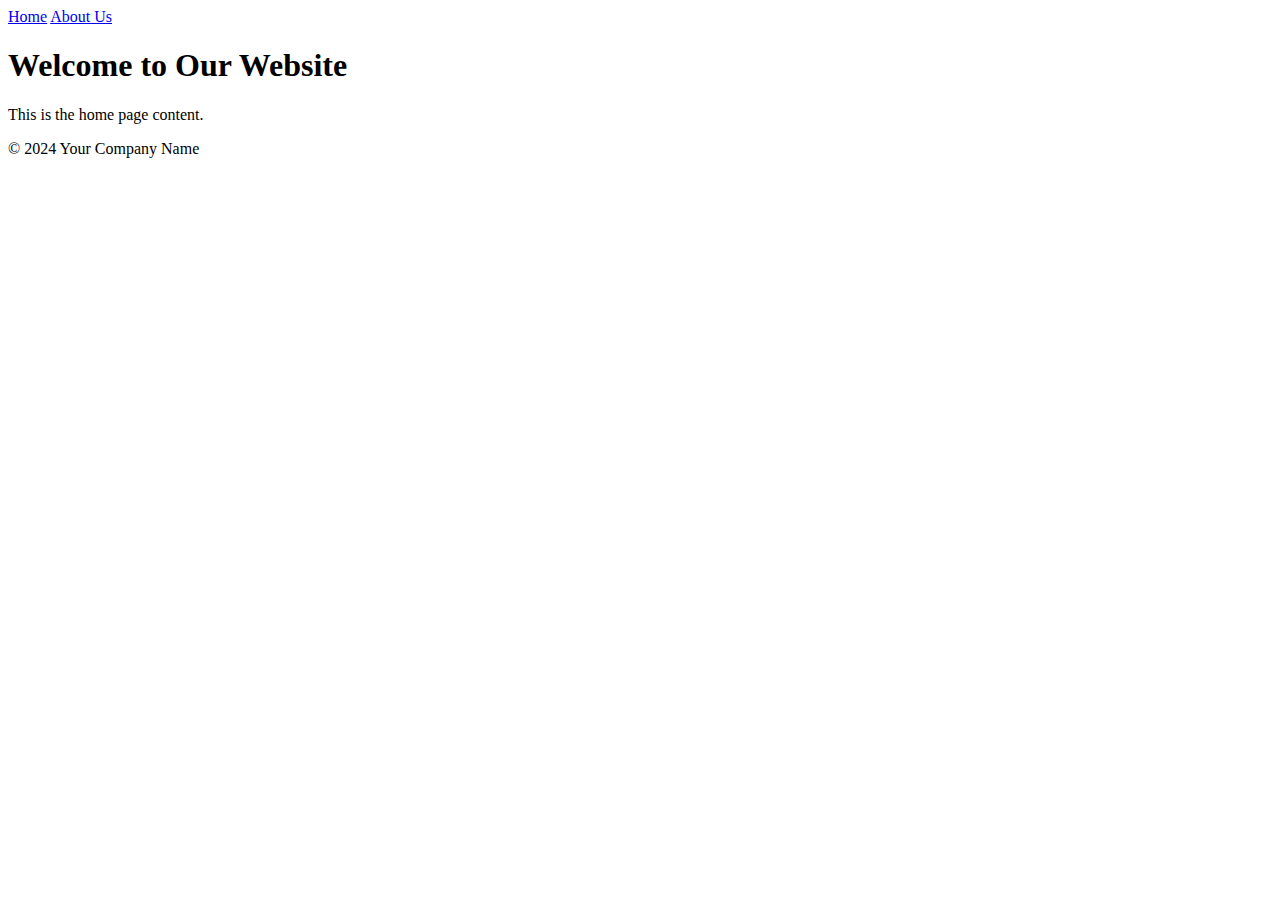
==== index.html @ bf9d382c "created style about and index page" ====
<!DOCTYPE html>
<html lang="en">
<head>
    <meta charset="UTF-8">
    <meta name="viewport" content="width=device-width, initial-scale=1.0">
    <title>Home - Your Website</title>
    <link rel="stylesheet" href="styles.css">
</head>
<body>
    <div class="container">
        <nav>
            <a href="index.html">Home</a>
            <a href="about_us.html">About Us</a>
        </nav>
        <main>
            <h1>Welcome to Our Website</h1>
            <p>This is the home page content.</p>
        </main>
        <footer>
            <p>&copy; 2024 Your Company Name</p>
        </footer>
    </div>
</body>
</html>
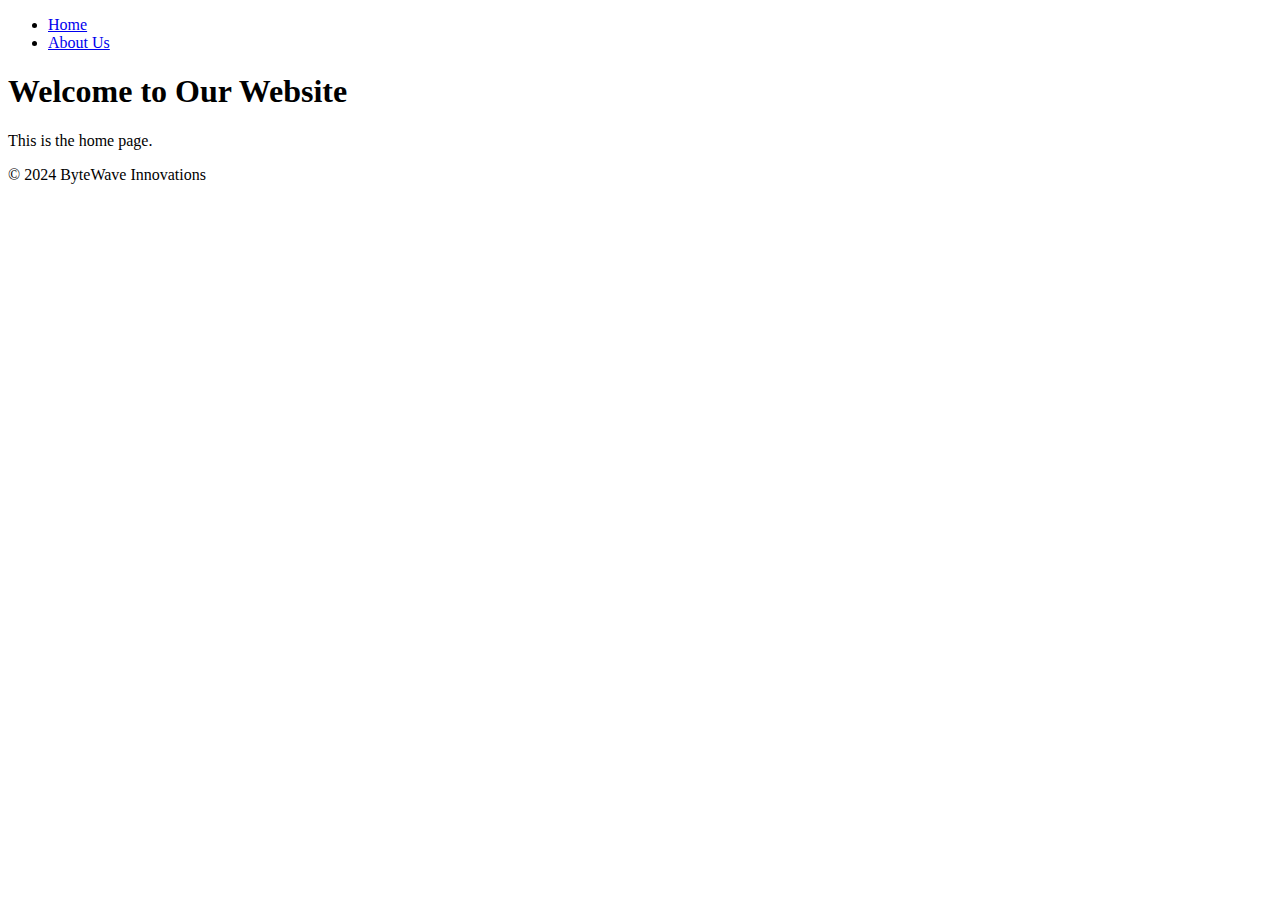
==== commit 869d97c5: "changes" ====
--- a/index.html
+++ b/index.html
@@ -4,21 +4,23 @@
     <meta charset="UTF-8">
     <meta name="viewport" content="width=device-width, initial-scale=1.0">
     <title>Home - Your Website</title>
-    <link rel="stylesheet" href="styles.css">
+    <link rel="stylesheet" href="styles/site.css">
 </head>
 <body>
     <div class="container">
         <nav>
-            <a href="index.html">Home</a>
-            <a href="about_us.html">About Us</a>
+            <ul>
+                <li><a href="index.html">Home</a></li>
+                <li><a href="about_us.html">About Us</a></li>
+            </ul>
         </nav>
         <main>
             <h1>Welcome to Our Website</h1>
-            <p>This is the home page content.</p>
+            <p>This is the home page.</p>
         </main>
         <footer>
-            <p>&copy; 2024 Your Company Name</p>
+            <p>&copy; 2024 ByteWave Innovations</p>
         </footer>
     </div>
 </body>
-</html>+</html>
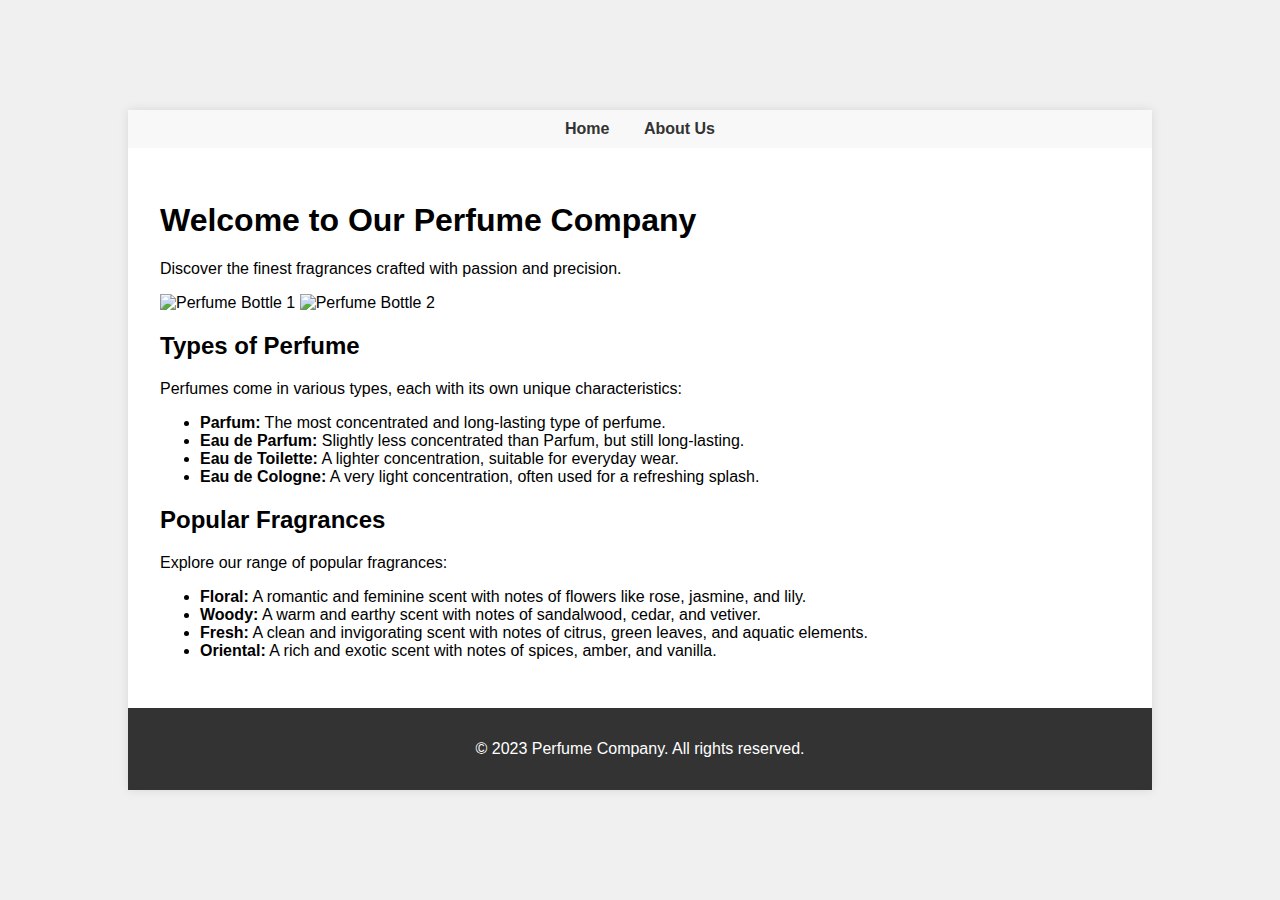
==== commit d0d6a3ca: "Addded more styles" ====
--- a/index.html
+++ b/index.html
@@ -3,23 +3,44 @@
 <head>
     <meta charset="UTF-8">
     <meta name="viewport" content="width=device-width, initial-scale=1.0">
-    <title>Home - Your Website</title>
+    <title>Home - Perfume Company</title>
     <link rel="stylesheet" href="styles/site.css">
 </head>
 <body>
     <div class="container">
         <nav>
-            <ul>
-                <li><a href="index.html">Home</a></li>
-                <li><a href="about_us.html">About Us</a></li>
-            </ul>
+            <a href="index.html">Home</a>
+            <a href="about_us.html">About Us</a>
         </nav>
         <main>
-            <h1>Welcome to Our Website</h1>
-            <p>This is the home page.</p>
+            <h1>Welcome to Our Perfume Company</h1>
+            <p>Discover the finest fragrances crafted with passion and precision.</p>
+            <img src="images/perfume1.jpg" alt="Perfume Bottle 1">
+            <img src="images/perfume2.jpg" alt="Perfume Bottle 2">
+            <!-- Add more images and other content as per the accompanying document -->
+            <section>
+                <h2>Types of Perfume</h2>
+                <p>Perfumes come in various types, each with its own unique characteristics:</p>
+                <ul>
+                    <li><strong>Parfum:</strong> The most concentrated and long-lasting type of perfume.</li>
+                    <li><strong>Eau de Parfum:</strong> Slightly less concentrated than Parfum, but still long-lasting.</li>
+                    <li><strong>Eau de Toilette:</strong> A lighter concentration, suitable for everyday wear.</li>
+                    <li><strong>Eau de Cologne:</strong> A very light concentration, often used for a refreshing splash.</li>
+                </ul>
+            </section>
+            <section>
+                <h2>Popular Fragrances</h2>
+                <p>Explore our range of popular fragrances:</p>
+                <ul>
+                    <li><strong>Floral:</strong> A romantic and feminine scent with notes of flowers like rose, jasmine, and lily.</li>
+                    <li><strong>Woody:</strong> A warm and earthy scent with notes of sandalwood, cedar, and vetiver.</li>
+                    <li><strong>Fresh:</strong> A clean and invigorating scent with notes of citrus, green leaves, and aquatic elements.</li>
+                    <li><strong>Oriental:</strong> A rich and exotic scent with notes of spices, amber, and vanilla.</li>
+                </ul>
+            </section>
         </main>
         <footer>
-            <p>&copy; 2024 ByteWave Innovations</p>
+            <p>&copy; 2023 Perfume Company. All rights reserved.</p>
         </footer>
     </div>
 </body>
--- a/styles/site.css
+++ b/styles/site.css
@@ -0,0 +1,67 @@
+body {
+    font-family: Arial, sans-serif;
+    margin: 0;
+    padding: 0;
+    display: flex;
+    justify-content: center;
+    align-items: center;
+    height: 100vh;
+    background-color: #f0f0f0;
+}
+title{
+    text-align: left;
+    font-size: 2em;
+    color: #d30f0f;
+    margin: 0;
+    padding: 5em;
+}
+.container {
+    width: 80%;
+    background-color: #fff;
+    box-shadow: 0 0 10px rgba(0, 0, 0, 0.1);
+}
+
+nav {
+    background-color: #f8f8f8;
+    padding: 10px;
+    text-align: center;
+}
+
+nav ul {
+    list-style: none;
+    padding: 0;
+    margin: 0;
+    display: flex;
+    justify-content: space-around;
+}
+
+nav ul li {
+    margin: 0;
+}
+
+nav ul li a {
+    color: #fff;
+    text-decoration: none;
+}
+
+nav a {
+    margin: 0 15px;
+    text-decoration: none;
+    color: #333;
+    font-weight: bold;
+}
+
+nav a:hover {
+    color: #007BFF;
+}
+
+main {
+    padding: 2em;
+}
+
+footer {
+    background-color: #333;
+    color: #fff;
+    text-align: center;
+    padding: 1em;
+}
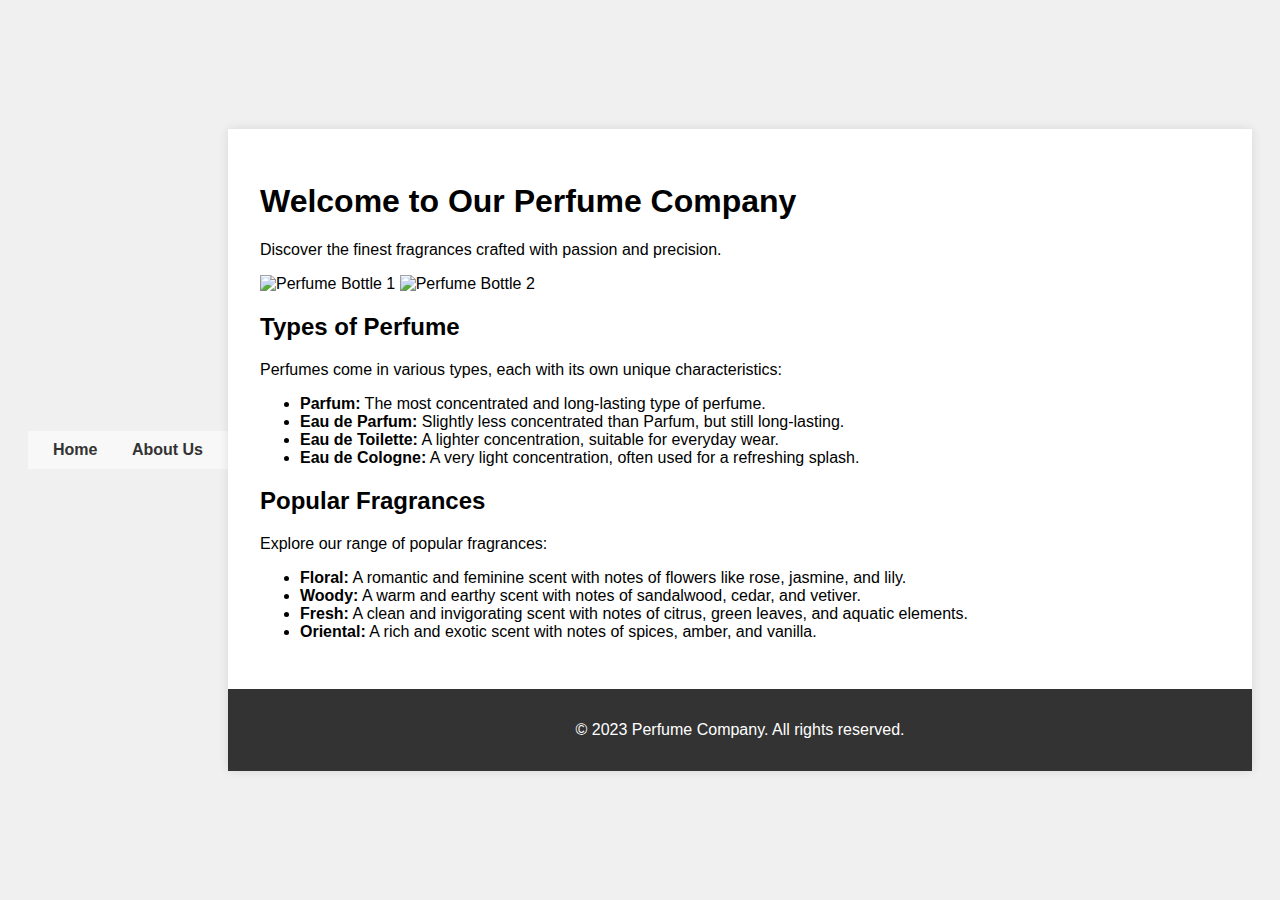
==== commit 9d802b26: "styles" ====
--- a/index.html
+++ b/index.html
@@ -4,14 +4,15 @@
     <meta charset="UTF-8">
     <meta name="viewport" content="width=device-width, initial-scale=1.0">
     <title>Home - Perfume Company</title>
+    <nav>
+        <a href="index.html">Home</a>
+        <a href="about_us.html">About Us</a>
+    </nav>
     <link rel="stylesheet" href="styles/site.css">
 </head>
 <body>
     <div class="container">
-        <nav>
-            <a href="index.html">Home</a>
-            <a href="about_us.html">About Us</a>
-        </nav>
+        
         <main>
             <h1>Welcome to Our Perfume Company</h1>
             <p>Discover the finest fragrances crafted with passion and precision.</p>
--- a/styles/site.css
+++ b/styles/site.css
@@ -8,14 +8,10 @@
     height: 100vh;
     background-color: #f0f0f0;
 }
-title{
-    text-align: left;
-    font-size: 2em;
-    color: #d30f0f;
-    margin: 0;
-    padding: 5em;
-}
-.container {
+
+
+.container 
+{
     width: 80%;
     background-color: #fff;
     box-shadow: 0 0 10px rgba(0, 0, 0, 0.1);
@@ -32,7 +28,7 @@
     padding: 0;
     margin: 0;
     display: flex;
-    justify-content: space-around;
+    justify-content: flex-start; /* Changed from space-around to flex-start */
 }
 
 nav ul li {
@@ -64,4 +60,4 @@
     color: #fff;
     text-align: center;
     padding: 1em;
-}
+}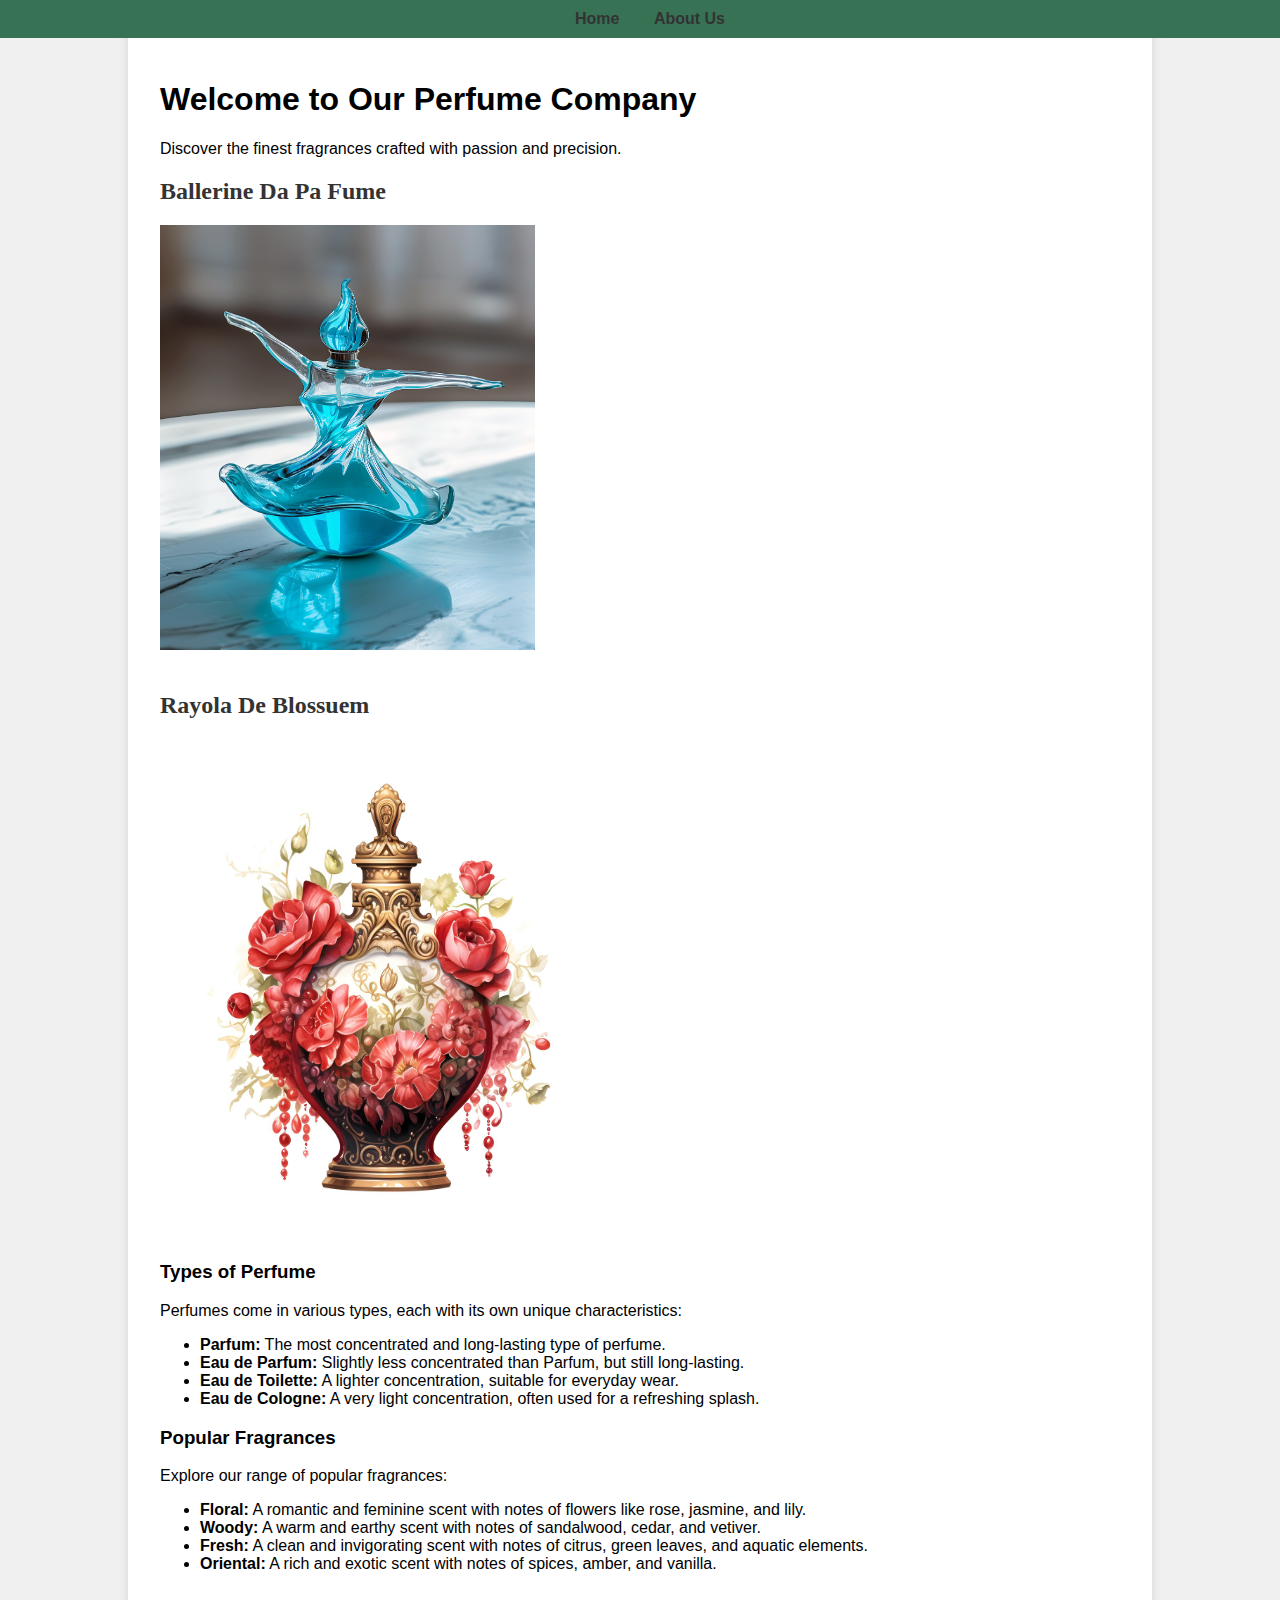
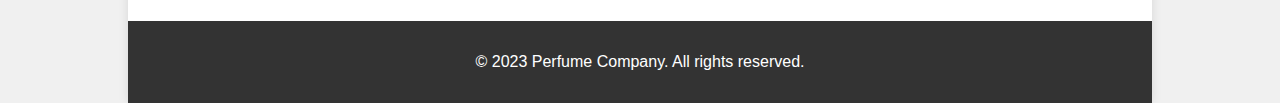
==== commit 623884c2: "almost complete" ====
--- a/index.html
+++ b/index.html
@@ -4,23 +4,27 @@
     <meta charset="UTF-8">
     <meta name="viewport" content="width=device-width, initial-scale=1.0">
     <title>Home - Perfume Company</title>
+    <link rel="stylesheet" href="styles/site.css">
+</head>
+<body>
     <nav>
         <a href="index.html">Home</a>
         <a href="about_us.html">About Us</a>
     </nav>
-    <link rel="stylesheet" href="styles/site.css">
-</head>
-<body>
     <div class="container">
-        
         <main>
             <h1>Welcome to Our Perfume Company</h1>
             <p>Discover the finest fragrances crafted with passion and precision.</p>
-            <img src="images/perfume1.jpg" alt="Perfume Bottle 1">
-            <img src="images/perfume2.jpg" alt="Perfume Bottle 2">
+            <h2><strong>Ballerine Da Pa Fume</strong></h2>
+            <img src="images/perfume1.jpg" height="425vh" width="375vh" imgalt="Genie Da pa Fume">
+            <br>
+            <br>
+            <h2><strong>Rayola De Blossuem</strong></h2>
+            <img src="images/rayola de blossuem.jpg" height="500" width="450" alt="Rayola De Blossuem">
+            
             <!-- Add more images and other content as per the accompanying document -->
             <section>
-                <h2>Types of Perfume</h2>
+                <h3>Types of Perfume</h3>
                 <p>Perfumes come in various types, each with its own unique characteristics:</p>
                 <ul>
                     <li><strong>Parfum:</strong> The most concentrated and long-lasting type of perfume.</li>
@@ -30,7 +34,7 @@
                 </ul>
             </section>
             <section>
-                <h2>Popular Fragrances</h2>
+                <h3>Popular Fragrances</h3>
                 <p>Explore our range of popular fragrances:</p>
                 <ul>
                     <li><strong>Floral:</strong> A romantic and feminine scent with notes of flowers like rose, jasmine, and lily.</li>
--- a/styles/site.css
+++ b/styles/site.css
@@ -1,26 +1,34 @@
 body {
-    font-family: Arial, sans-serif;
+    font-family: 'Franklin Gothic Medium', 'Arial Narrow', Arial, sans-serif;
     margin: 0;
     padding: 0;
     display: flex;
-    justify-content: center;
+    flex-direction: column; /* Change to column direction */
+    justify-content: flex-start; /* Align content to the top */
     align-items: center;
-    height: 100vh;
     background-color: #f0f0f0;
 }
+h2 {
+    color: #333;
+    font-family: Georgia, 'Times New Roman', Times, serif;
+}
 
-
-.container 
-{
+.container {
     width: 80%;
     background-color: #fff;
     box-shadow: 0 0 10px rgba(0, 0, 0, 0.1);
 }
 
 nav {
-    background-color: #f8f8f8;
+    background-color: #377255;
+    color: #333;
     padding: 10px;
     text-align: center;
+    width: 100%; /* Ensure the nav bar spans the full width */
+    position: fixed; /* Fix the nav bar at the top */
+    top: 0; /* Position it at the top */
+    left: 0; /* Align it to the left */
+    z-index: 1000; /* Ensure it stays above other content */
 }
 
 nav ul {
@@ -53,6 +61,7 @@
 
 main {
     padding: 2em;
+    padding-top: 60px; /* Add padding to avoid content being hidden behind the fixed nav bar */
 }
 
 footer {
@@ -60,4 +69,10 @@
     color: #fff;
     text-align: center;
     padding: 1em;
+}
+
+.center-image {
+    display: block;
+    margin-left: auto;
+    margin-right: auto;
 }